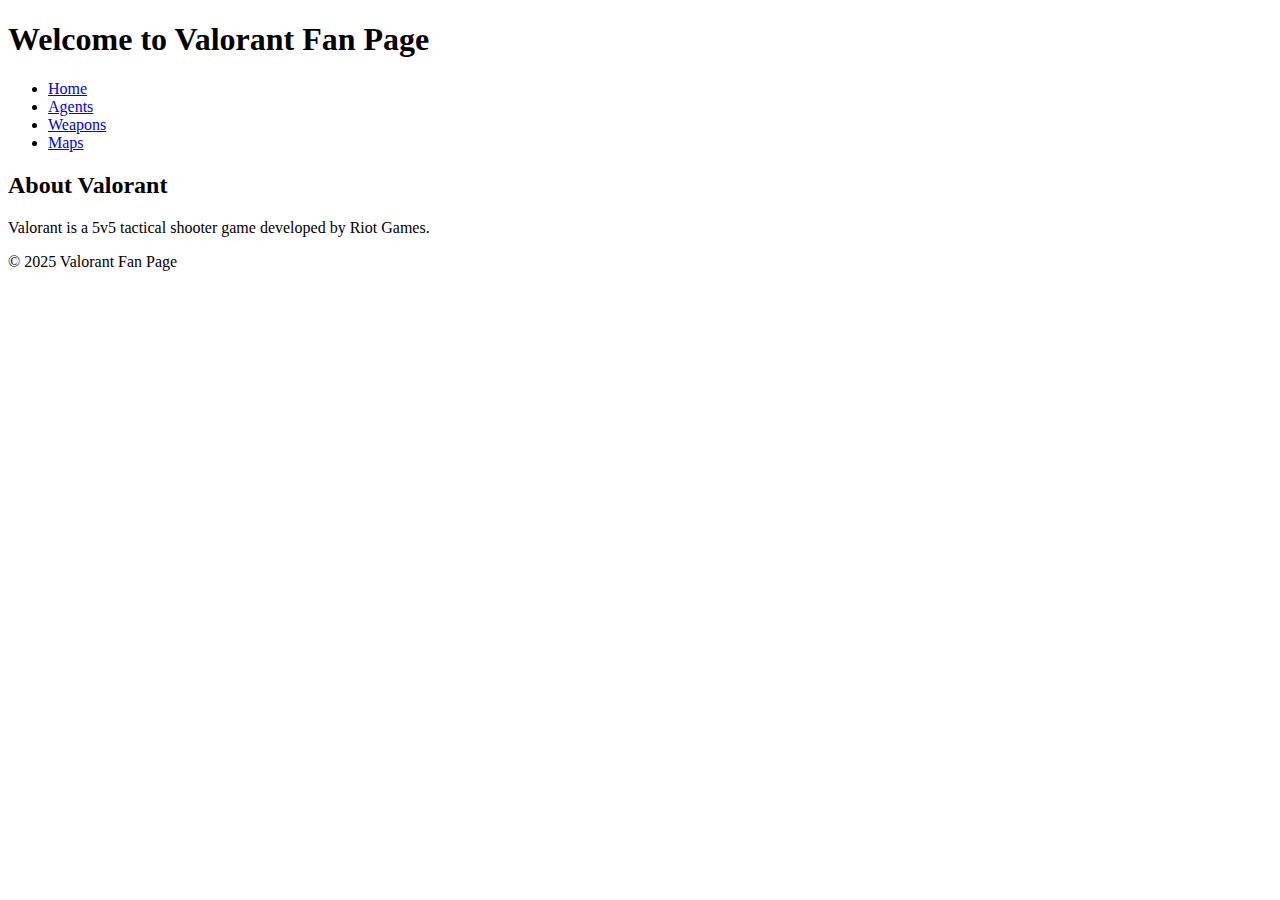
==== index.html @ 385e8669 "Update index.html" ====
<!DOCTYPE html>
<html lang="en">
<head>
    <meta charset="UTF-8">
    <meta name="viewport" content="width=device-width, initial-scale=1.0">
    <title>Valorant Fan Page</title>
    <link rel="stylesheet" href="styles.css">
</head>
<body>
    <header>
        <h1>Welcome to Valorant Fan Page</h1>
    </header>
    
    <nav>
        <ul>
            <li><a href="https://playvalorant.com/en-us/">Home</a></li>
            <li><a href="https://playvalorant.com/en-us/agents/">Agents</a></li>
            <li><a href="https://valorantstrike.com/valorant-skins/all-valorant-skins/">Weapons</a></li>
            <li><a href="https://playvalorant.com/en-us/maps/">Maps</a></li>
        </ul>
    </nav>

    <main>
        <h2>About Valorant</h2>
        <p>Valorant is a 5v5 tactical shooter game developed by Riot Games.</p>
    </main>

    <footer>
        <p>&copy; 2025 Valorant Fan Page</p>
    </footer>
</body>
</html>
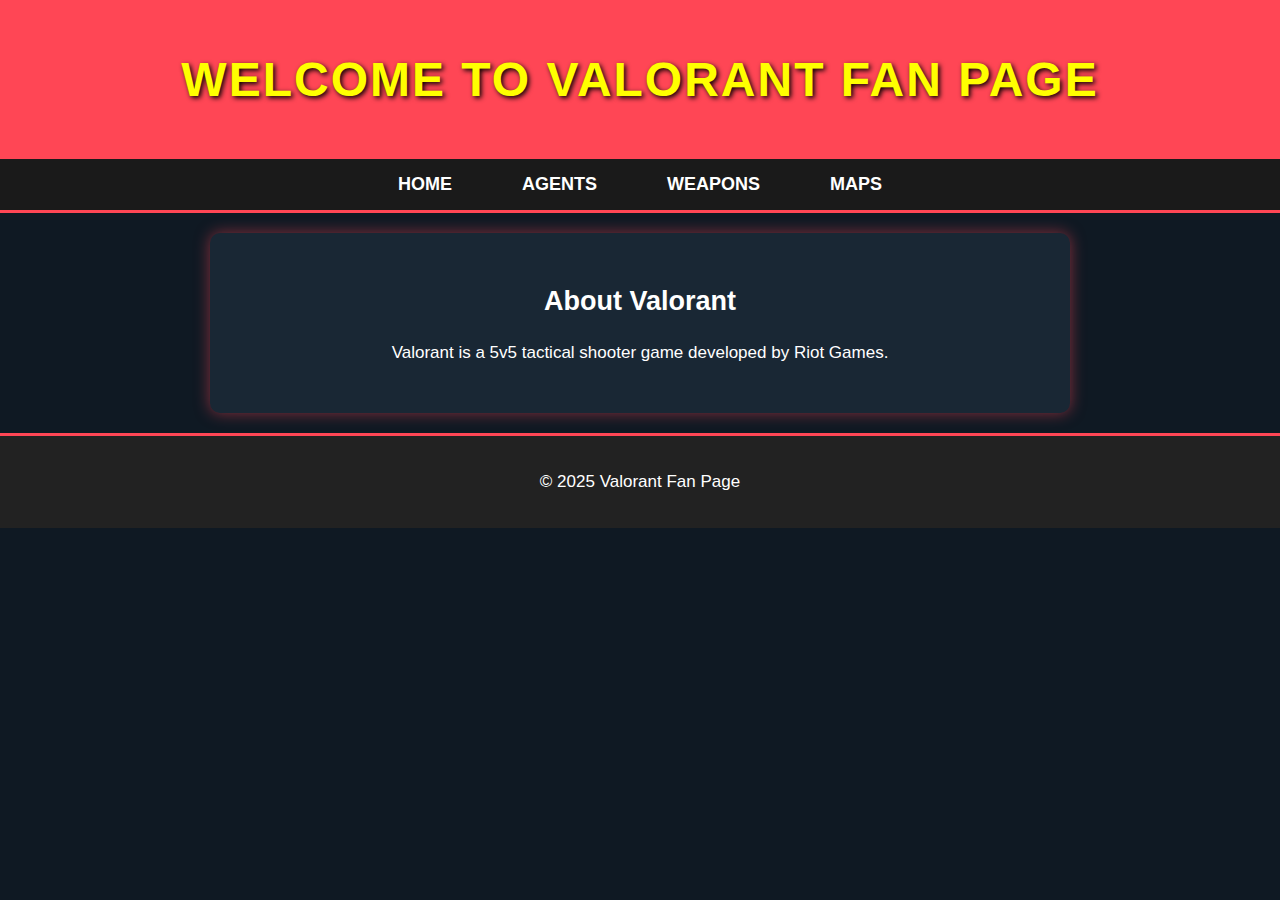
==== commit 77c85a0c: "Update index.html" ====
--- a/index.html
+++ b/index.html
@@ -4,7 +4,7 @@
     <meta charset="UTF-8">
     <meta name="viewport" content="width=device-width, initial-scale=1.0">
     <title>Valorant Fan Page</title>
-    <link rel="stylesheet" href="styles.css">
+    <link rel="stylesheet" href="style.css">
 </head>
 <body>
     <header>
--- a/style.css
+++ b/style.css
@@ -0,0 +1,98 @@
+
+body {
+    font-family: 'Arial', sans-serif;
+    font-size: 16px;
+    margin: 0;
+    padding: 0;
+    background-color: #0f1923; 
+    color: white;
+}
+
+header {
+    background-color: #ff4655; 
+    color: white;
+    text-align: center;
+    padding: 20px;
+    font-size: 24px;
+    font-weight: bold;
+    text-transform: uppercase;
+    letter-spacing: 2px;
+}
+
+
+nav {
+    background-color: #1a1a1a;
+    padding: 15px;
+    text-align: center;
+    border-bottom: 3px solid #ff4655;
+}
+
+nav ul {
+    list-style-type: none;
+    padding: 0;
+    margin: 0;
+    display: flex;
+    justify-content: center;
+}
+
+nav li {
+    margin: 0 20px;
+}
+
+nav a {
+    color: white;
+    text-decoration: none;
+    font-size: 18px;
+    font-weight: bold;
+    text-transform: uppercase;
+    padding: 10px 15px;
+    border-radius: 5px;
+    transition: all 0.3s ease-in-out;
+}
+
+nav a:hover {
+    background-color: #ff4655;
+    color: black;
+    box-shadow: 0 0 10px #ff4655;
+}
+
+
+main {
+    background-color: #192734; 
+    font-size: 18px;
+    padding: 30px;
+    text-align: center;
+    margin: 20px auto;
+    max-width: 800px;
+    border-radius: 10px;
+    box-shadow: 0 0 15px rgba(255, 70, 85, 0.5);
+}
+
+
+footer {
+    background-color: #222;
+    color: white;
+    text-align: center;
+    padding: 15px;
+    font-size: 14px;
+    border-top: 3px solid #ff4655;
+}
+
+h1 {
+    text-align: center;
+    font-family: 'Arial Black', sans-serif;
+    color: yellow;
+    text-shadow: 2px 2px 5px black;
+}
+
+
+p {
+    line-height: 1.6;
+    font-size: 17px;
+}
+
+
+main:hover {
+    transform: scale(1.02);
+    transition: 0.3s ease-in-out;
+}
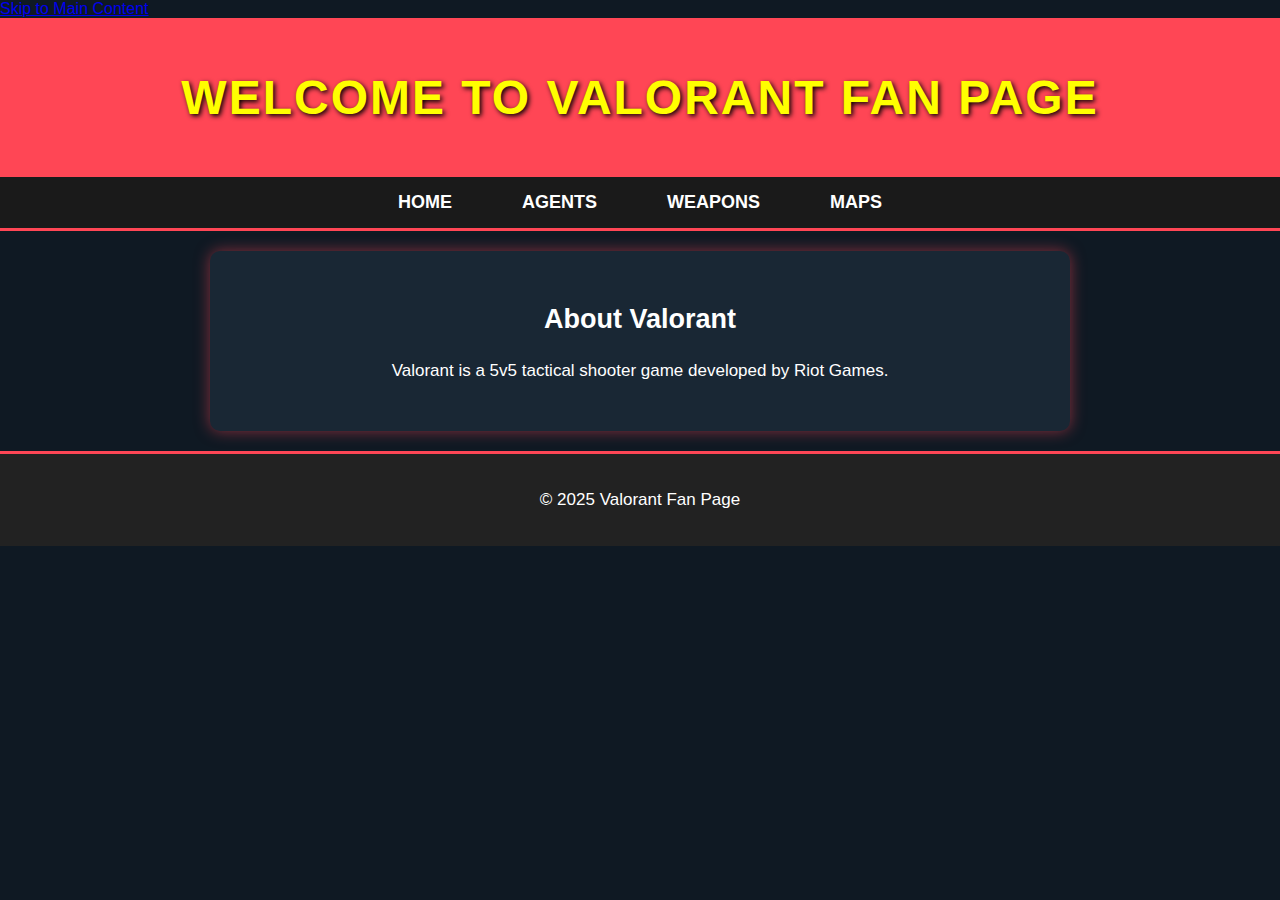
==== commit f3d90c5b: "Update index.html" ====
--- a/index.html
+++ b/index.html
@@ -7,6 +7,8 @@
     <link rel="stylesheet" href="style.css">
 </head>
 <body>
+    <a href="#main-content" class="skip-link">Skip to Main Content</a>
+    
     <header>
         <h1>Welcome to Valorant Fan Page</h1>
     </header>
@@ -20,7 +22,7 @@
         </ul>
     </nav>
 
-    <main>
+    <main id="main-content">
         <h2>About Valorant</h2>
         <p>Valorant is a 5v5 tactical shooter game developed by Riot Games.</p>
     </main>
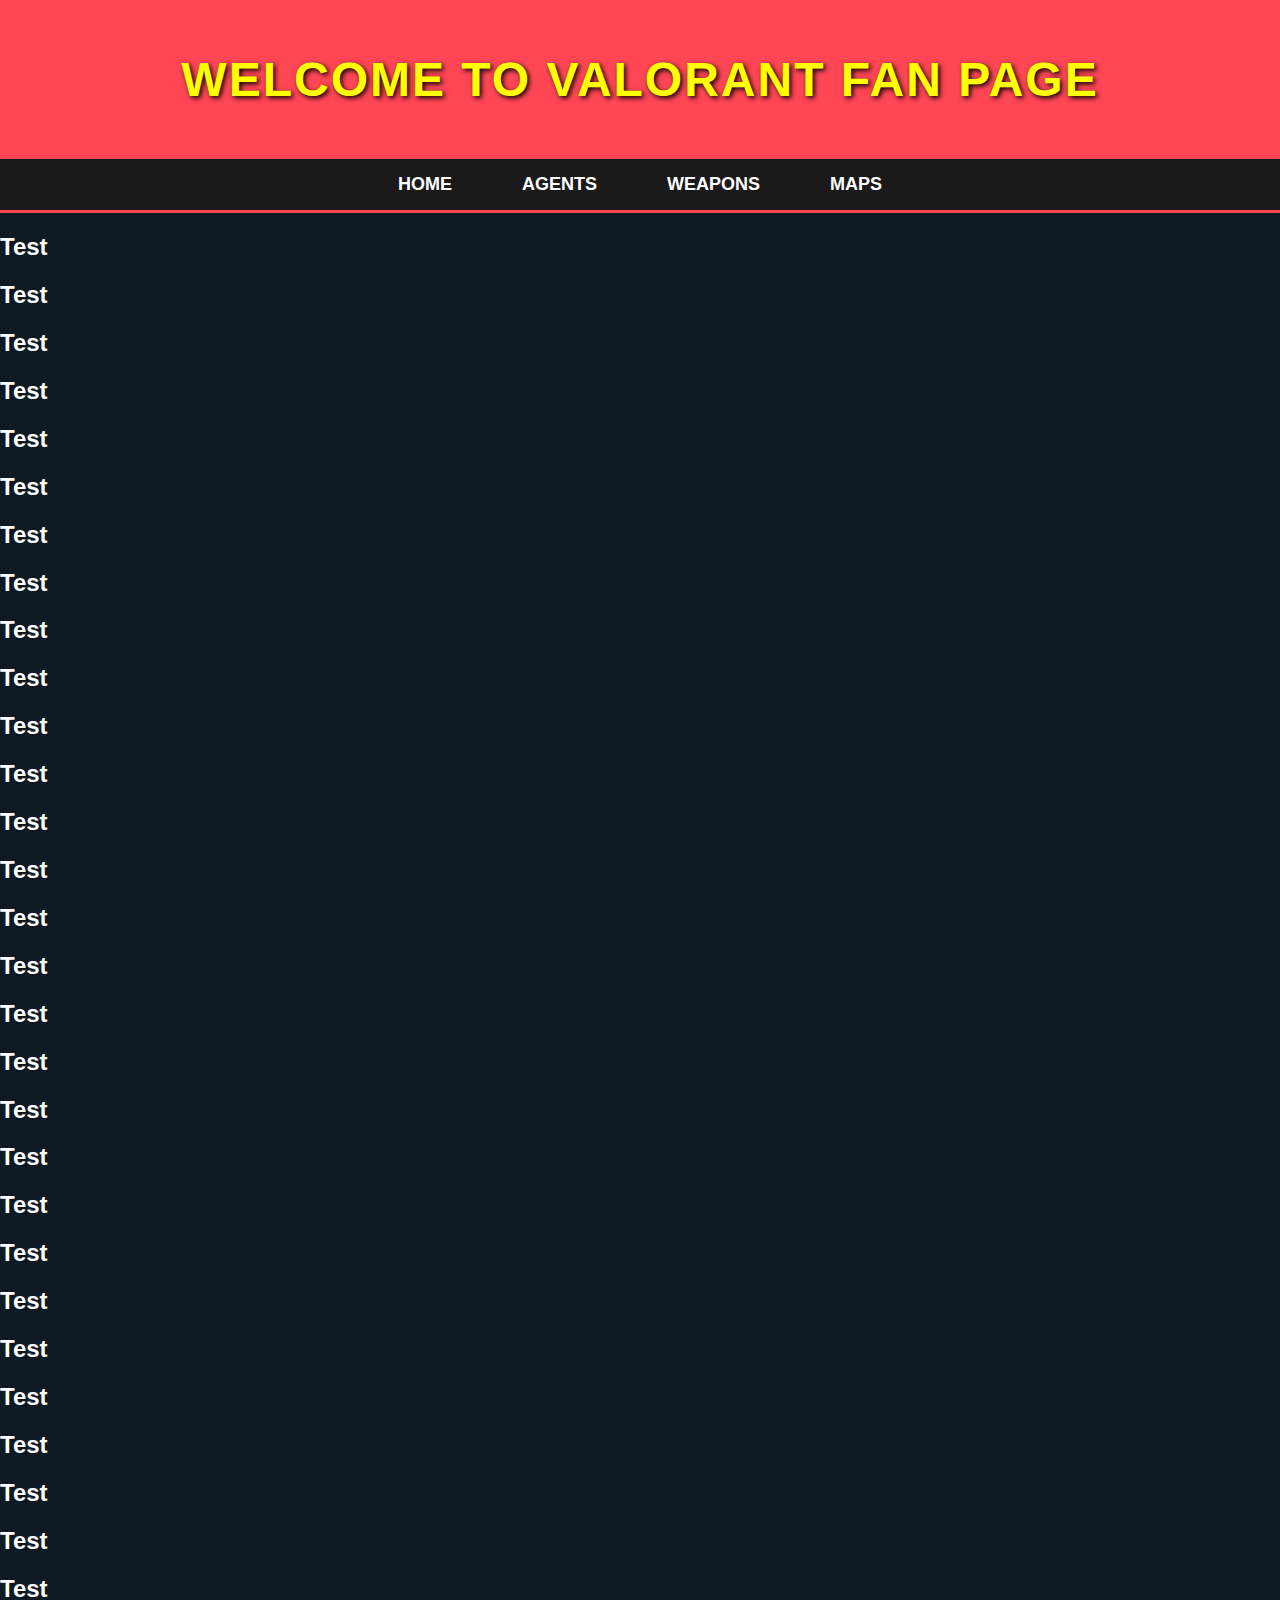
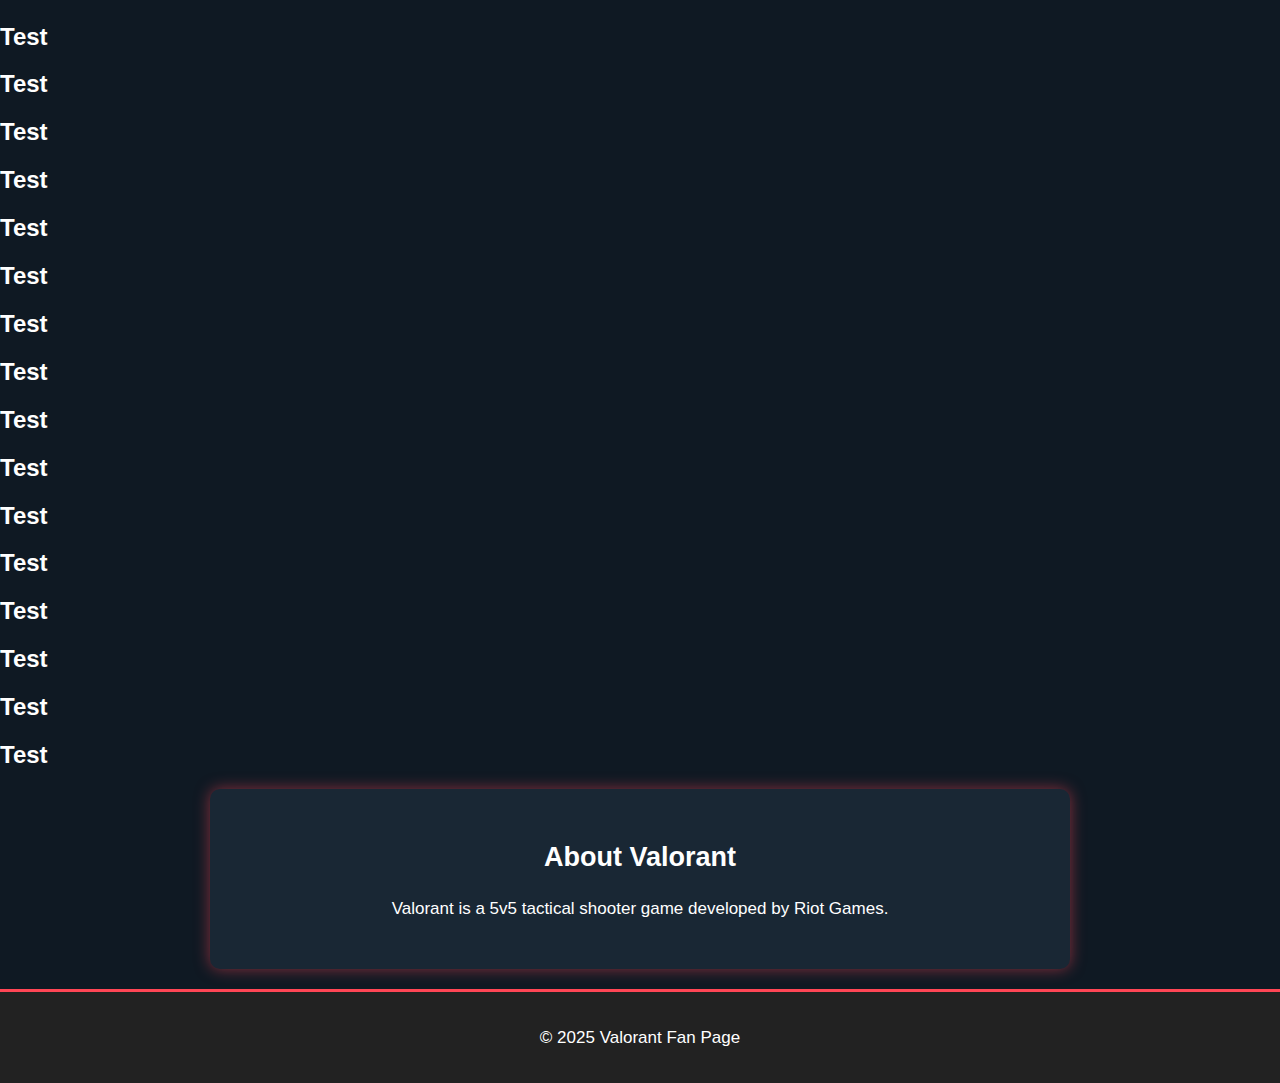
==== commit 5ad52f7c: "Update index.html" ====
--- a/index.html
+++ b/index.html
@@ -21,7 +21,51 @@
             <li><a href="https://playvalorant.com/en-us/maps/">Maps</a></li>
         </ul>
     </nav>
-
+ <h2> Test  </h2>
+    <h2> Test  </h2>
+    <h2> Test  </h2>
+    <h2> Test  </h2>
+    <h2> Test  </h2>
+    <h2> Test  </h2>
+    <h2> Test  </h2>
+    <h2> Test  </h2>
+    <h2> Test  </h2>
+    <h2> Test  </h2>
+    <h2> Test  </h2>
+    <h2> Test  </h2>
+    <h2> Test  </h2>
+    <h2> Test  </h2>
+    <h2> Test  </h2>
+    <h2> Test  </h2>
+    <h2> Test  </h2>
+    <h2> Test  </h2>
+    <h2> Test  </h2>
+    <h2> Test  </h2>
+    <h2> Test  </h2>
+    <h2> Test  </h2>
+    <h2> Test  </h2>
+    <h2> Test  </h2>
+    <h2> Test  </h2>
+    <h2> Test  </h2>
+    <h2> Test  </h2>
+    <h2> Test  </h2>
+    <h2> Test  </h2>
+    <h2> Test  </h2>
+    <h2> Test  </h2>
+    <h2> Test  </h2>
+    <h2> Test  </h2>
+    <h2> Test  </h2>
+    <h2> Test  </h2>
+    <h2> Test  </h2>
+    <h2> Test  </h2>
+    <h2> Test  </h2>
+    <h2> Test  </h2>
+    <h2> Test  </h2>
+    <h2> Test  </h2>
+    <h2> Test  </h2>
+    <h2> Test  </h2>
+    <h2> Test  </h2>
+    <h2> Test  </h2>
     <main id="main-content">
         <h2>About Valorant</h2>
         <p>Valorant is a 5v5 tactical shooter game developed by Riot Games.</p>
--- a/style.css
+++ b/style.css
@@ -1,4 +1,3 @@
-
 body {
     font-family: 'Arial', sans-serif;
     font-size: 16px;
@@ -18,7 +17,6 @@
     text-transform: uppercase;
     letter-spacing: 2px;
 }
-
 
 nav {
     background-color: #1a1a1a;
@@ -56,7 +54,6 @@
     box-shadow: 0 0 10px #ff4655;
 }
 
-
 main {
     background-color: #192734; 
     font-size: 18px;
@@ -67,7 +64,6 @@
     border-radius: 10px;
     box-shadow: 0 0 15px rgba(255, 70, 85, 0.5);
 }
-
 
 footer {
     background-color: #222;
@@ -85,14 +81,27 @@
     text-shadow: 2px 2px 5px black;
 }
 
-
 p {
     line-height: 1.6;
     font-size: 17px;
 }
 
-
 main:hover {
     transform: scale(1.02);
     transition: 0.3s ease-in-out;
 }
+
+.skip-link {
+    position: absolute;
+    top: -40px;
+    left: 10px;
+    background: #ff4655;
+    color: white;
+    padding: 10px;
+    border-radius: 5px;
+    transition: top 0.3s;
+}
+
+.skip-link:focus {
+    top: 10px;
+}
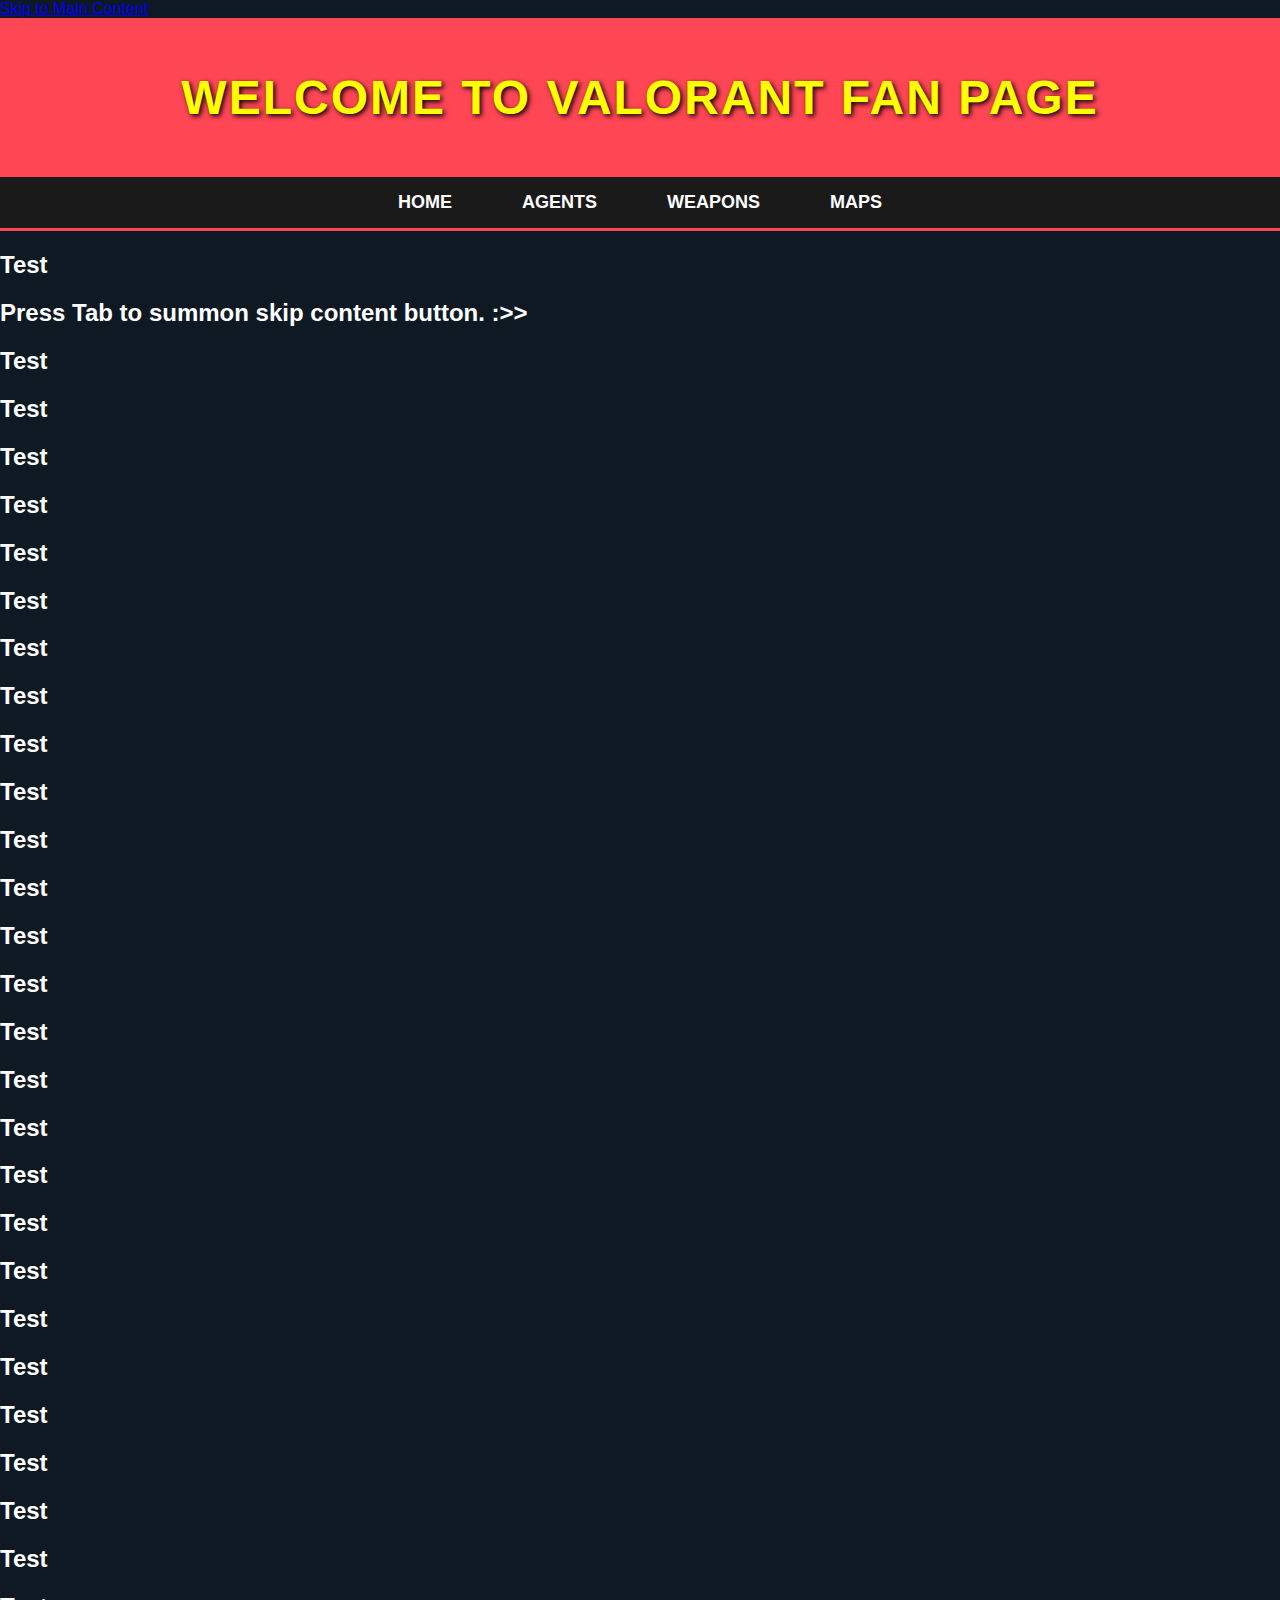
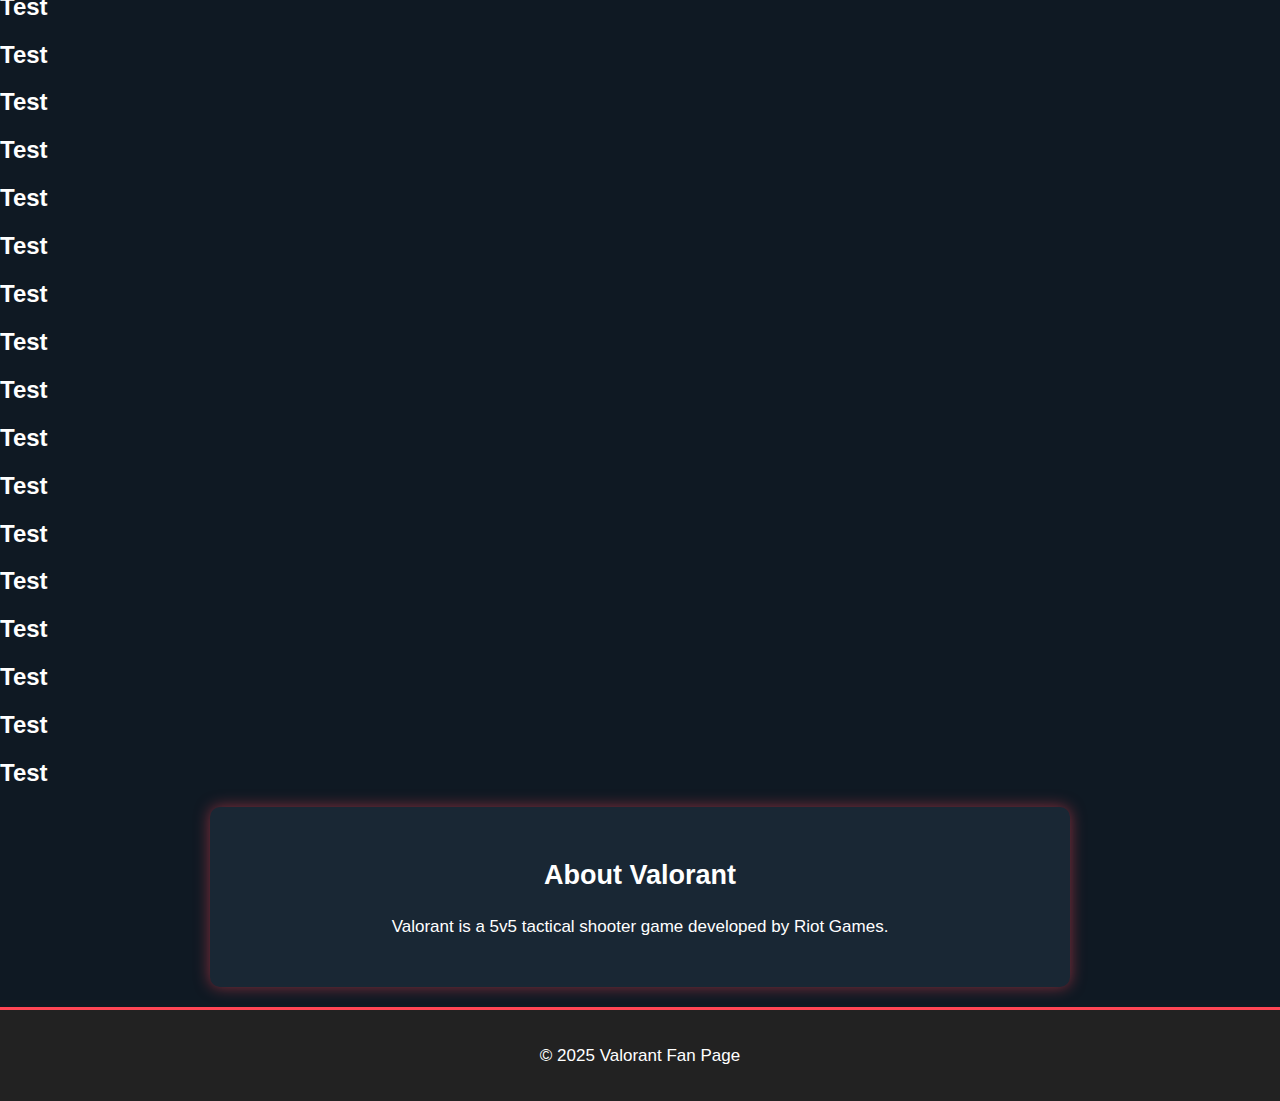
==== commit f5427897: "Update index.html" ====
--- a/index.html
+++ b/index.html
@@ -22,7 +22,7 @@
         </ul>
     </nav>
  <h2> Test  </h2>
-    <h2> Test  </h2>
+    <h2> Press Tab to summon skip content button.  :>> </h2>
     <h2> Test  </h2>
     <h2> Test  </h2>
     <h2> Test  </h2>
--- a/style.css
+++ b/style.css
@@ -1,3 +1,4 @@
+
 body {
     font-family: 'Arial', sans-serif;
     font-size: 16px;
@@ -17,6 +18,7 @@
     text-transform: uppercase;
     letter-spacing: 2px;
 }
+
 
 nav {
     background-color: #1a1a1a;
@@ -54,6 +56,7 @@
     box-shadow: 0 0 10px #ff4655;
 }
 
+
 main {
     background-color: #192734; 
     font-size: 18px;
@@ -64,6 +67,7 @@
     border-radius: 10px;
     box-shadow: 0 0 15px rgba(255, 70, 85, 0.5);
 }
+
 
 footer {
     background-color: #222;
@@ -81,27 +85,14 @@
     text-shadow: 2px 2px 5px black;
 }
 
+
 p {
     line-height: 1.6;
     font-size: 17px;
 }
 
+
 main:hover {
     transform: scale(1.02);
     transition: 0.3s ease-in-out;
 }
-
-.skip-link {
-    position: absolute;
-    top: -40px;
-    left: 10px;
-    background: #ff4655;
-    color: white;
-    padding: 10px;
-    border-radius: 5px;
-    transition: top 0.3s;
-}
-
-.skip-link:focus {
-    top: 10px;
-}
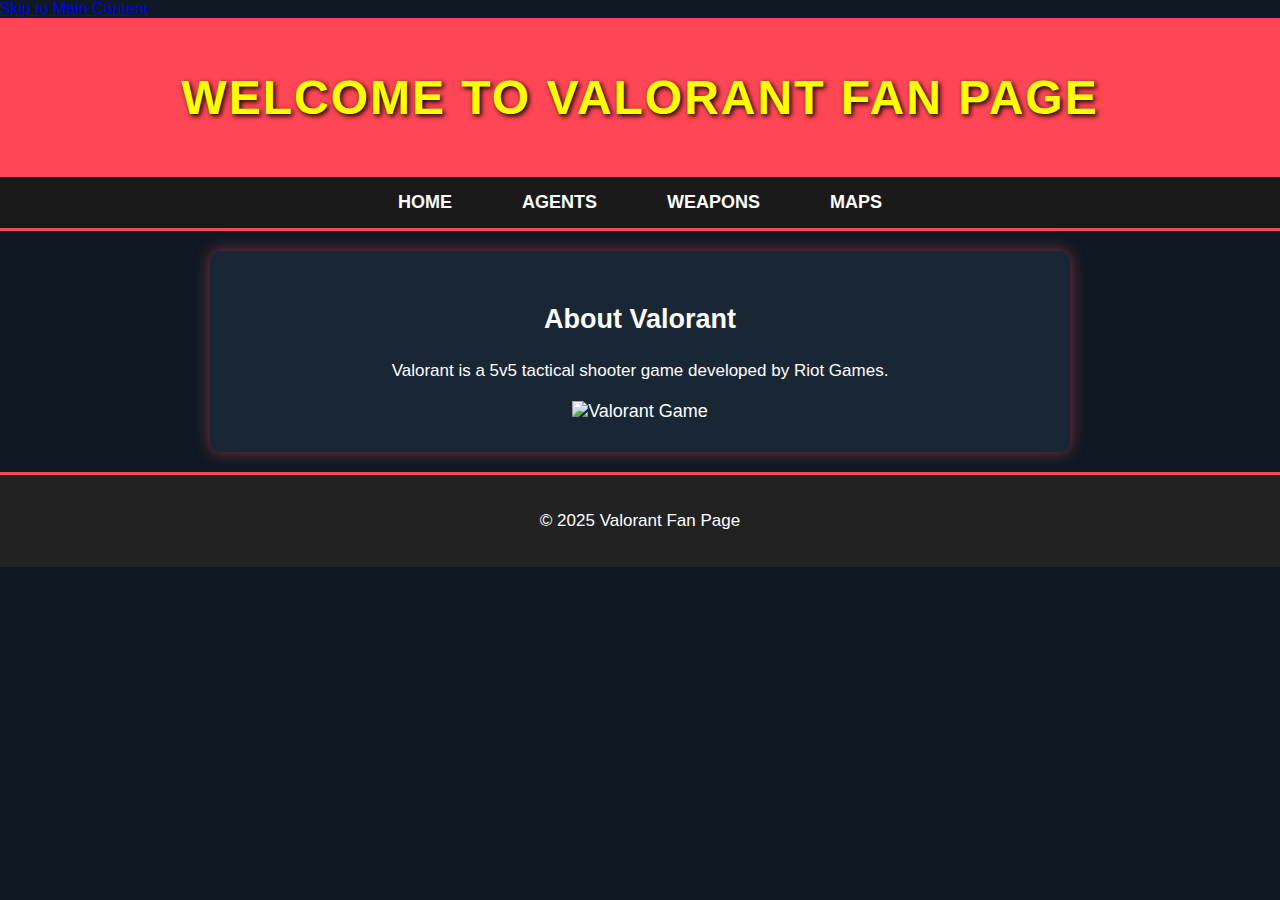
==== commit c1f764d4: "Update index.html" ====
--- a/index.html
+++ b/index.html
@@ -8,11 +8,11 @@
 </head>
 <body>
     <a href="#main-content" class="skip-link">Skip to Main Content</a>
-    
+
     <header>
         <h1>Welcome to Valorant Fan Page</h1>
     </header>
-    
+
     <nav>
         <ul>
             <li><a href="https://playvalorant.com/en-us/">Home</a></li>
@@ -21,58 +21,20 @@
             <li><a href="https://playvalorant.com/en-us/maps/">Maps</a></li>
         </ul>
     </nav>
- <h2> Test  </h2>
-    <h2> Press Tab to summon skip content button.  :>> </h2>
-    <h2> Test  </h2>
-    <h2> Test  </h2>
-    <h2> Test  </h2>
-    <h2> Test  </h2>
-    <h2> Test  </h2>
-    <h2> Test  </h2>
-    <h2> Test  </h2>
-    <h2> Test  </h2>
-    <h2> Test  </h2>
-    <h2> Test  </h2>
-    <h2> Test  </h2>
-    <h2> Test  </h2>
-    <h2> Test  </h2>
-    <h2> Test  </h2>
-    <h2> Test  </h2>
-    <h2> Test  </h2>
-    <h2> Test  </h2>
-    <h2> Test  </h2>
-    <h2> Test  </h2>
-    <h2> Test  </h2>
-    <h2> Test  </h2>
-    <h2> Test  </h2>
-    <h2> Test  </h2>
-    <h2> Test  </h2>
-    <h2> Test  </h2>
-    <h2> Test  </h2>
-    <h2> Test  </h2>
-    <h2> Test  </h2>
-    <h2> Test  </h2>
-    <h2> Test  </h2>
-    <h2> Test  </h2>
-    <h2> Test  </h2>
-    <h2> Test  </h2>
-    <h2> Test  </h2>
-    <h2> Test  </h2>
-    <h2> Test  </h2>
-    <h2> Test  </h2>
-    <h2> Test  </h2>
-    <h2> Test  </h2>
-    <h2> Test  </h2>
-    <h2> Test  </h2>
-    <h2> Test  </h2>
-    <h2> Test  </h2>
+
     <main id="main-content">
-        <h2>About Valorant</h2>
-        <p>Valorant is a 5v5 tactical shooter game developed by Riot Games.</p>
+        <section class="grid-container">
+            <div class="content">
+                <h2>About Valorant</h2>
+                <p>Valorant is a 5v5 tactical shooter game developed by Riot Games.</p>
+                <img src="valorant-image.jpg" alt="Valorant Game" class="styled-image">
+            </div>
+        </section>
     </main>
 
     <footer>
         <p>&copy; 2025 Valorant Fan Page</p>
     </footer>
+
 </body>
 </html>
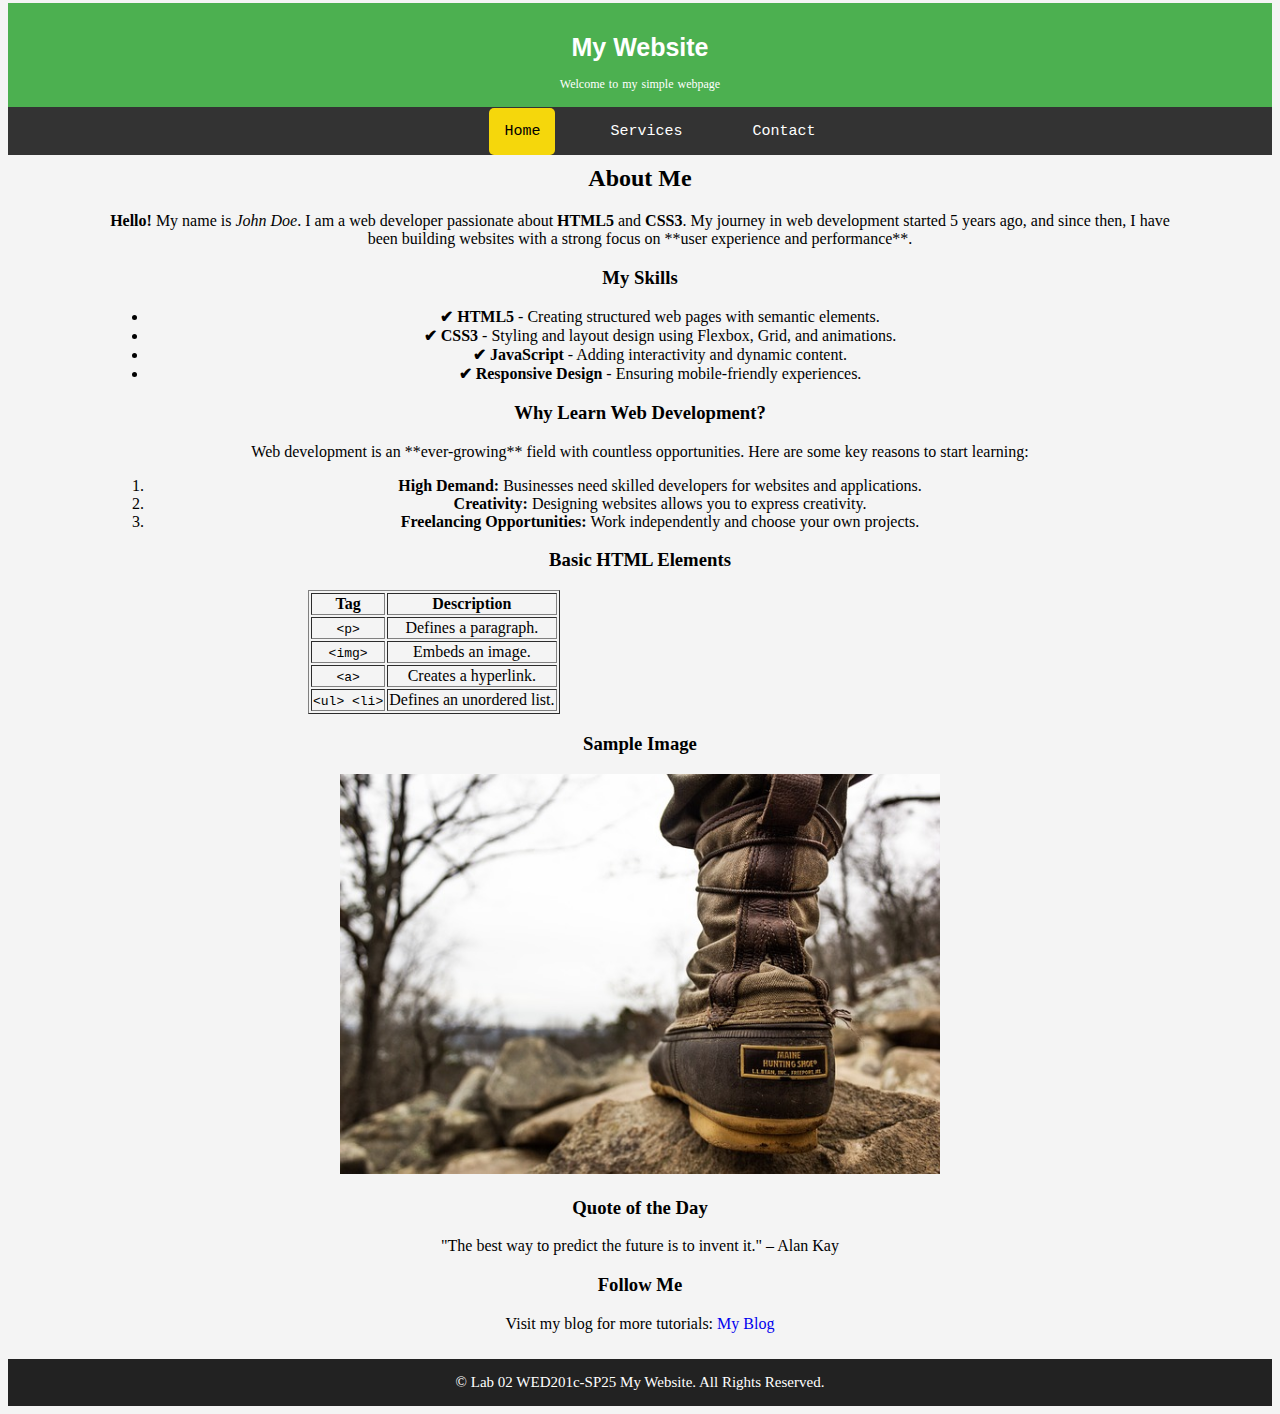
==== commit 1deba3a0: "Add files via upload" ====
--- a/index.html
+++ b/index.html
@@ -1,40 +1,97 @@
 <!DOCTYPE html>
-<html lang="en">
+<html lang="vi">
+
 <head>
     <meta charset="UTF-8">
     <meta name="viewport" content="width=device-width, initial-scale=1.0">
-    <title>Valorant Fan Page</title>
-    <link rel="stylesheet" href="style.css">
+    <title>Lab HTML5 & CSS3</title>
+    <link rel="stylesheet" href="css/styles.css">
 </head>
+
 <body>
-    <a href="#main-content" class="skip-link">Skip to Main Content</a>
 
+    <!-- Header -->
     <header>
-        <h1>Welcome to Valorant Fan Page</h1>
+        <h1>My Website</h1>
+        <p>Welcome to my simple webpage</p>
     </header>
 
+    <!-- Menu -->
     <nav>
         <ul>
-            <li><a href="https://playvalorant.com/en-us/">Home</a></li>
-            <li><a href="https://playvalorant.com/en-us/agents/">Agents</a></li>
-            <li><a href="https://valorantstrike.com/valorant-skins/all-valorant-skins/">Weapons</a></li>
-            <li><a href="https://playvalorant.com/en-us/maps/">Maps</a></li>
+            <li><a class="active" href="index.html">Home</a></li>
+            <li><a href="services.html">Services</a></li>
+            <li><a href="contact.html">Contact</a></li>
         </ul>
     </nav>
 
-    <main id="main-content">
-        <section class="grid-container">
-            <div class="content">
-                <h2>About Valorant</h2>
-                <p>Valorant is a 5v5 tactical shooter game developed by Riot Games.</p>
-                <img src="valorant-image.jpg" alt="Valorant Game" class="styled-image">
-            </div>
+    <!-- Content -->
+    <main>
+        <section class="content">
+            <h2>About Me</h2>
+            <p><strong>Hello!</strong> My name is <em>John Doe</em>. I am a web developer passionate about
+                <strong>HTML5</strong> and <strong>CSS3</strong>. My journey in web development started 5 years ago, and
+                since then, I have been building websites with a strong focus on **user experience and performance**.
+            </p>
+
+            <h3>My Skills</h3>
+            <ul>
+                <li><strong>✔ HTML5</strong> - Creating structured web pages with semantic elements.</li>
+                <li><strong>✔ CSS3</strong> - Styling and layout design using Flexbox, Grid, and animations.</li>
+                <li><strong>✔ JavaScript</strong> - Adding interactivity and dynamic content.</li>
+                <li><strong>✔ Responsive Design</strong> - Ensuring mobile-friendly experiences.</li>
+            </ul>
+
+            <h3>Why Learn Web Development?</h3>
+            <p>Web development is an **ever-growing** field with countless opportunities. Here are some key reasons to
+                start learning:</p>
+            <ol>
+                <li><strong>High Demand:</strong> Businesses need skilled developers for websites and applications.</li>
+                <li><strong>Creativity:</strong> Designing websites allows you to express creativity.</li>
+                <li><strong>Freelancing Opportunities:</strong> Work independently and choose your own projects.</li>
+            </ol>
+
+            <h3>Basic HTML Elements</h3>
+            <table border="1">
+                <tr>
+                    <th>Tag</th>
+                    <th>Description</th>
+                </tr>
+                <tr>
+                    <td><code>&lt;p&gt;</code></td>
+                    <td>Defines a paragraph.</td>
+                </tr>
+                <tr>
+                    <td><code>&lt;img&gt;</code></td>
+                    <td>Embeds an image.</td>
+                </tr>
+                <tr>
+                    <td><code>&lt;a&gt;</code></td>
+                    <td>Creates a hyperlink.</td>
+                </tr>
+                <tr>
+                    <td><code>&lt;ul&gt; &lt;li&gt;</code></td>
+                    <td>Defines an unordered list.</td>
+                </tr>
+            </table>
+
+            <h3>Sample Image</h3>
+            <img src="images/trekking.jpg" alt="Placeholder Image" class="image">
+
+            <h3>Quote of the Day</h3>
+            <blockquote>
+                "The best way to predict the future is to invent it." – Alan Kay
+            </blockquote>
+
+            <h3>Follow Me</h3>
+            <p>Visit my blog for more tutorials: <a href="https://example.com" target="_blank">My Blog</a></p>
         </section>
     </main>
 
+    <!-- Footer -->
     <footer>
-        <p>&copy; 2025 Valorant Fan Page</p>
+        <p>&copy; Lab 02 WED201c-SP25 My Website. All Rights Reserved.</p>
     </footer>
+</body>
 
-</body>
-</html>
+</html>--- a/css/styles.css
+++ b/css/styles.css
@@ -0,0 +1,209 @@
+
+header{
+    background-color: #4cb050;
+    color: white;
+    padding: 5px 20px;
+    margin: -5px auto;
+    display: grid;
+    place-content: center;
+}
+
+
+header h1{
+    padding: 10px 20px;
+    margin: 15px auto;
+    font-family: sans-serif;
+    font-size: 25px;
+}
+
+body{
+    background-color: #f4f4f4;
+    height: auto;
+}
+header p{
+word-spacing: 1px;
+margin-top: -20px;
+margin-bottom: 20px;
+font-size: 12px;
+padding: 10px 20px;
+}
+nav{
+background-color: #333333;
+margin: -20px auto;
+display: flex;
+align-items: center;
+justify-content: center;
+}
+
+nav ul{
+    font-size: 15px;
+    list-style-type: none;
+    display: flex;
+    margin: 5px;
+    position: relative;
+}
+
+nav ul li{
+    padding: 10px 20px;
+}
+
+nav ul li a{
+    color: white;
+    font-size: 15px;
+    padding: 15px 15px;
+    border-radius: 5px;
+    font-family: monospace;
+    text-decoration: none;
+    
+}
+ul li a.active{
+    background-color: #f5d70c;
+    color: black;
+    font-family: monospace;
+}
+
+
+ul li a:hover ul li a{
+    background-color: #f5d70c;
+    font-family: monospace;
+}
+
+ul li a:hover{
+    color: black;
+    background-color: #f5d70c;
+    font-family: monospace;
+}
+
+main section.content{
+    text-align: center;
+    padding: 10px 100px;
+}
+
+
+main section.content table{
+   
+  
+   margin-left: 200px;
+}
+
+main section.content img{
+    width: 600px;
+}
+
+footer{
+    display: flex;
+    align-items: center;
+    justify-content: center;
+    font-size: 15px;
+    text-align: center;
+
+    color: white;
+    background-color: #222222;
+}
+
+main section.content p a{
+    text-decoration: none;
+}
+
+main section.services{
+    display: flex;
+    align-items: cemter;
+    justify-content: center;
+    margin-bottom: 500px;
+    margin-top: 30px;
+    margin: center;
+    margin-left: 80px;
+    flex-wrap: wrap;
+
+}
+
+
+main section.services .container div{
+    display: grid;
+    grid-template-rows: 50px;
+    margin: auto;
+    margin-top: 25px;
+    padding: 5px 10px;
+    width: 300px;
+    height: 100px;
+    place-content: center;
+    color: #5db35a;
+    border-radius: 5px;
+    box-shadow: 1px 0px 5px black;
+}
+main section.services div{
+    margin: 50px;
+    padding: 10px 10px;
+    width: auto;
+    place-content: center;
+    color: #5db35a;
+    border-radius: 5px;
+    box-shadow: 1px 0px 5px black;
+    text-align: center;
+    font-size: 15px;
+}
+
+
+
+main section.services div p{
+    color: black;
+    text-align: center;
+    
+}
+
+main{
+height: auto;
+
+}
+
+
+main section.contact-form{
+
+    display: grid;
+    place-content: center;  
+    margin: 0 auto;
+    margin-top: 80px;
+    margin-bottom: 50px;
+    width: 400px;
+   height: 350px;
+   background-color: white;
+   border-radius: 5px;
+   box-shadow: 1px 0px 5px  grey;
+
+}
+
+main section.contact-form label{
+    display: grid;
+    margin: 0 auto;
+    font-size: 18px;
+    font-weight: bold;
+   
+}
+main section.contact-form input{
+    display: grid;
+    margin: 0 auto;
+   width: 360px;
+}
+
+main section.contact-form button{
+    width: 370px;
+    height: 30px;
+    display: grid;
+    color: white;
+    background-color: #4caf50;
+    place-content: center;
+    margin: 0 auto;
+    border-radius: 2px;
+}
+
+main section.contact-form textarea{
+    width: 360px;
+}
+
+main section.contact-form h2{
+text-align: center;
+display: grid;
+place-content: center;
+padding: 10px 10px;
+margin-top: -80px;
+}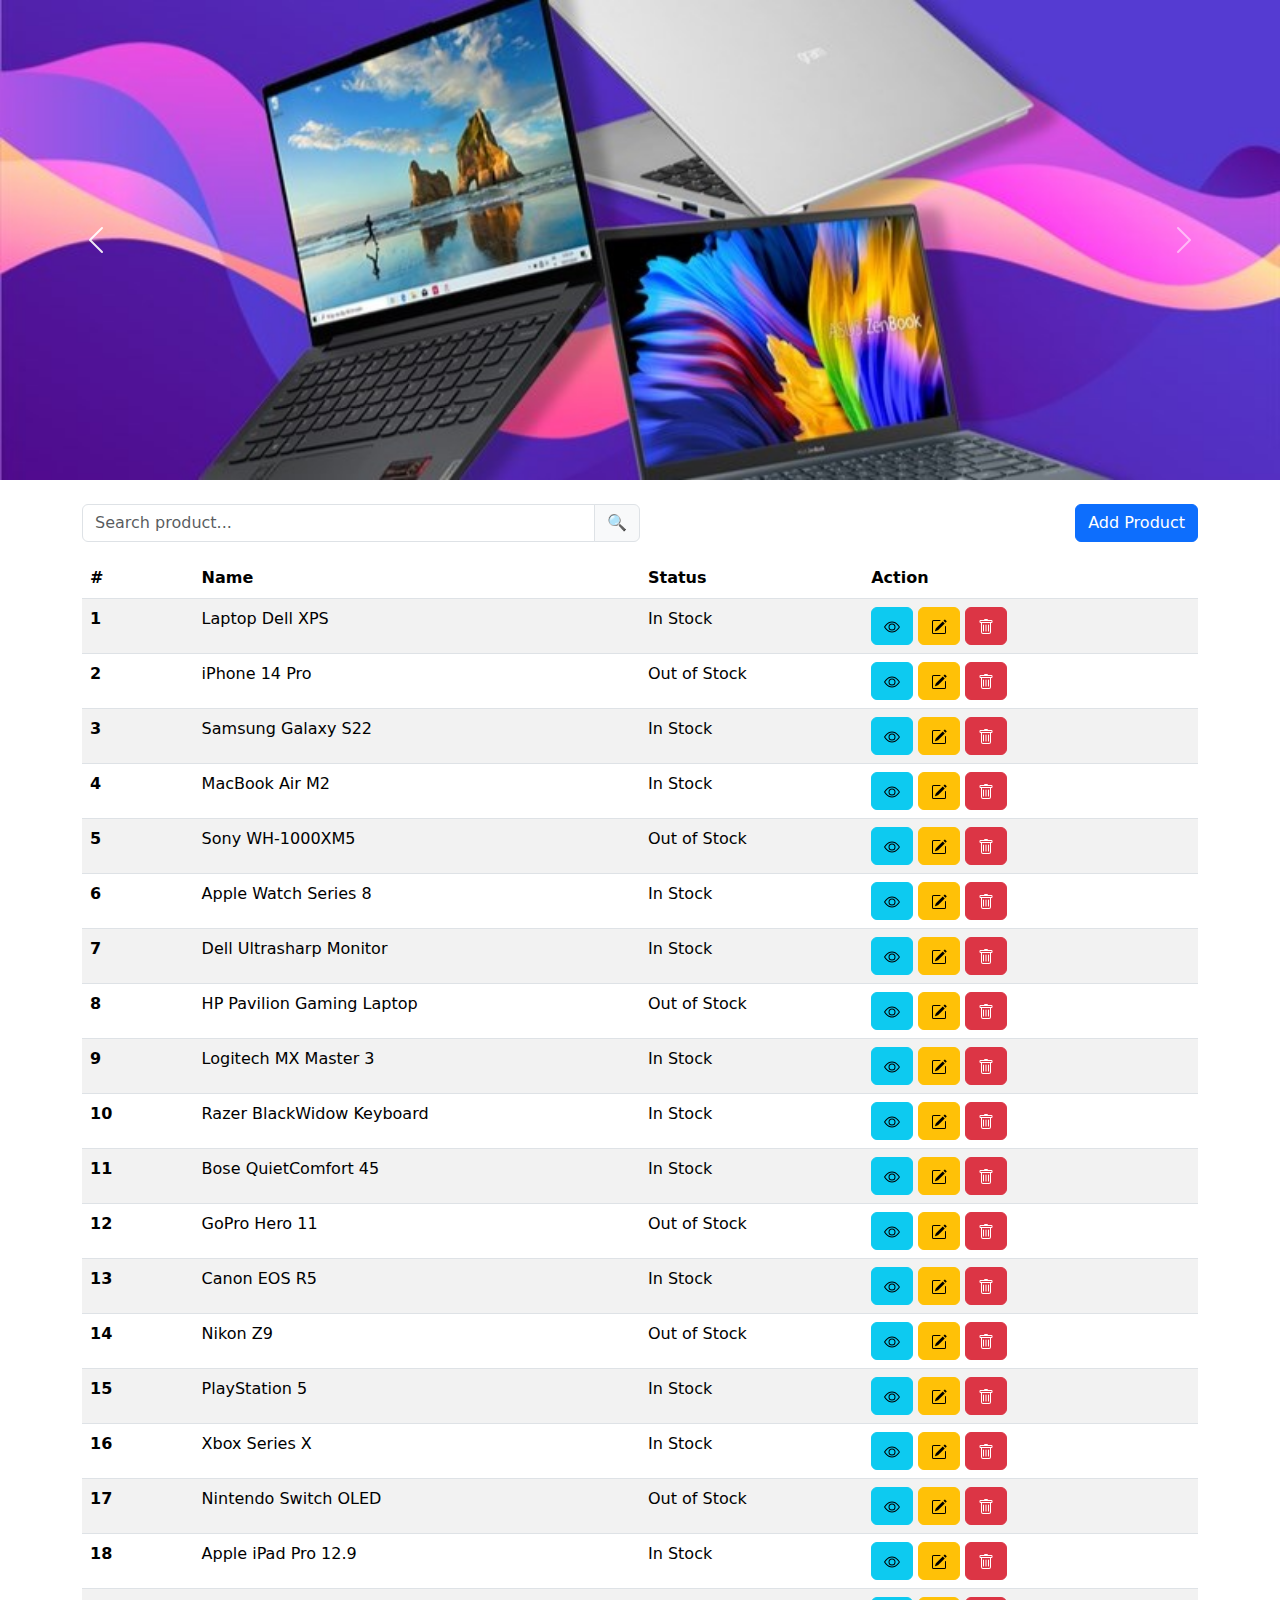
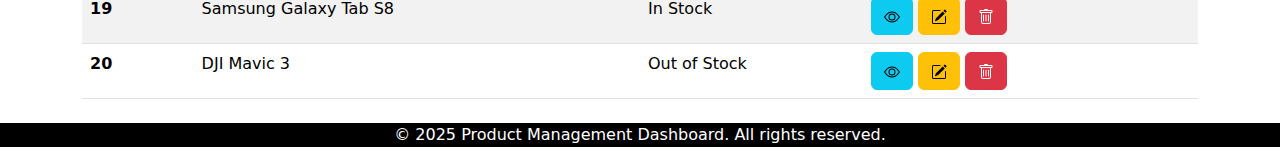
==== commit b1bb57dc: "Add files via upload" ====
--- a/index.html
+++ b/index.html
@@ -1,97 +1,275 @@
 <!DOCTYPE html>
-<html lang="vi">
+<html lang="en">
 
 <head>
     <meta charset="UTF-8">
     <meta name="viewport" content="width=device-width, initial-scale=1.0">
-    <title>Lab HTML5 & CSS3</title>
-    <link rel="stylesheet" href="css/styles.css">
+    <link rel="stylesheet" href="style.css">
+    <script>
+        console.log("CE191249 - Le Thien Tri");
+    </script>
+    <link href="https://cdn.jsdelivr.net/npm/bootstrap@5.3.3/dist/css/bootstrap.min.css" rel="stylesheet">
+    <script src="https://cdn.jsdelivr.net/npm/bootstrap@5.3.3/dist/js/bootstrap.bundle.min.js"></script>
+    <title>Bootstrap Product Management Dashboard</title>
 </head>
 
 <body>
-
-    <!-- Header -->
-    <header>
-        <h1>My Website</h1>
-        <p>Welcome to my simple webpage</p>
-    </header>
-
-    <!-- Menu -->
-    <nav>
-        <ul>
-            <li><a class="active" href="index.html">Home</a></li>
-            <li><a href="services.html">Services</a></li>
-            <li><a href="contact.html">Contact</a></li>
-        </ul>
-    </nav>
-
-    <!-- Content -->
-    <main>
-        <section class="content">
-            <h2>About Me</h2>
-            <p><strong>Hello!</strong> My name is <em>John Doe</em>. I am a web developer passionate about
-                <strong>HTML5</strong> and <strong>CSS3</strong>. My journey in web development started 5 years ago, and
-                since then, I have been building websites with a strong focus on **user experience and performance**.
-            </p>
-
-            <h3>My Skills</h3>
-            <ul>
-                <li><strong>✔ HTML5</strong> - Creating structured web pages with semantic elements.</li>
-                <li><strong>✔ CSS3</strong> - Styling and layout design using Flexbox, Grid, and animations.</li>
-                <li><strong>✔ JavaScript</strong> - Adding interactivity and dynamic content.</li>
-                <li><strong>✔ Responsive Design</strong> - Ensuring mobile-friendly experiences.</li>
-            </ul>
-
-            <h3>Why Learn Web Development?</h3>
-            <p>Web development is an **ever-growing** field with countless opportunities. Here are some key reasons to
-                start learning:</p>
-            <ol>
-                <li><strong>High Demand:</strong> Businesses need skilled developers for websites and applications.</li>
-                <li><strong>Creativity:</strong> Designing websites allows you to express creativity.</li>
-                <li><strong>Freelancing Opportunities:</strong> Work independently and choose your own projects.</li>
-            </ol>
-
-            <h3>Basic HTML Elements</h3>
-            <table border="1">
+    <!-- Carousel Header -->
+    <div id="carouselExample" class="carousel slide" data-bs-ride="carousel">
+        <div class="carousel-inner">
+            <div class="carousel-item active">
+                <img src="img/laptop-1.jpg" class="d-block w-100" alt="Slide 1">
+            </div>
+            <div class="carousel-item">
+                <img src="img/laptop-2.jpg" class="d-block w-100" alt="Slide 2">
+            </div>
+            <div class="carousel-item">
+                <img src="img/laptop-3.jpg" class="d-block w-100" alt="Slide 3">
+            </div>
+            <div class="carousel-item">
+                <img src="img/laptop-4.jpg" class="d-block w-100" alt="Slide 4">
+            </div>
+
+        </div>
+        <button class="carousel-control-prev" type="button" data-bs-target="#carouselExample" data-bs-slide="prev">
+            <span class="carousel-control-prev-icon" aria-hidden="true"></span>
+        </button>
+        <button class="carousel-control-next" type="button" data-bs-target="#carouselExample" data-bs-slide="next">
+            <span class="carousel-control-next-icon" aria-hidden="true"></span>
+        </button>
+    </div>
+
+    <div class="container mt-4">
+        <div class="d-flex justify-content-between mb-3">
+            <div class="input-group w-50">
+                <input type="text" id="search" class="form-control" placeholder="Search product...">
+                <span class="input-group-text">🔍</span>
+            </div>
+            <button class="btn btn-primary" data-bs-toggle="modal" data-bs-target="#modal">
+                <i class="bi bi-plus-circle"></i> Add Product
+            </button>
+        </div>
+
+        <!-- Product Table -->
+        <table class="table table-striped">
+            <thead>
                 <tr>
-                    <th>Tag</th>
-                    <th>Description</th>
+                    <th style="width:10%">#</th>
+                    <th style="width:40%">Name</th>
+                    <th style="width:20%">Status</th>
+                    <th style="width:30%">Action</th>
                 </tr>
-                <tr>
-                    <td><code>&lt;p&gt;</code></td>
-                    <td>Defines a paragraph.</td>
-                </tr>
-                <tr>
-                    <td><code>&lt;img&gt;</code></td>
-                    <td>Embeds an image.</td>
-                </tr>
-                <tr>
-                    <td><code>&lt;a&gt;</code></td>
-                    <td>Creates a hyperlink.</td>
-                </tr>
-                <tr>
-                    <td><code>&lt;ul&gt; &lt;li&gt;</code></td>
-                    <td>Defines an unordered list.</td>
-                </tr>
-            </table>
-
-            <h3>Sample Image</h3>
-            <img src="images/trekking.jpg" alt="Placeholder Image" class="image">
-
-            <h3>Quote of the Day</h3>
-            <blockquote>
-                "The best way to predict the future is to invent it." – Alan Kay
-            </blockquote>
-
-            <h3>Follow Me</h3>
-            <p>Visit my blog for more tutorials: <a href="https://example.com" target="_blank">My Blog</a></p>
-        </section>
-    </main>
-
-    <!-- Footer -->
-    <footer>
-        <p>&copy; Lab 02 WED201c-SP25 My Website. All Rights Reserved.</p>
-    </footer>
+            </thead>
+            <tbody id="productTableBody"></tbody>
+        </table>
+    </div>
+
+    <!-- Add Product Modal -->
+    <div class="modal fade" id="modal" tabindex="-1">
+        <div class="modal-dialog">
+            <div class="modal-content">
+                <div class="modal-header">
+                    <h5 class="modal-title">Add Product</h5>
+                    <button type="button" class="btn-close" data-bs-dismiss="modal"></button>
+                </div>
+                <div class="modal-body">
+                    <form id="addProductForm">
+                        <div class="mb-3">
+                            <label class="form-label">Name</label>
+                            <input type="text" class="form-control" id="productName" required>
+                        </div>
+                        <div class="mb-3">
+                            <label class="form-label">Price</label>
+                            <input type="number" class="form-control" id="productPrice" required>
+                        </div>
+                        <div class="mb-3">
+                            <label class="form-label">Status</label>
+                            <select class="form-control" id="productStatus">
+                                <option>In Stock</option>
+                                <option>Out of Stock</option>
+                            </select>
+                        </div>
+                        <button type="submit" class="btn btn-primary">Save</button>
+                    </form>
+                </div>
+            </div>
+        </div>
+    </div>
+
+    <!-- Modal: View Product Details -->
+    <div class="modal fade" id="modalView" tabindex="-1">
+        <div class="modal-dialog">
+            <div class="modal-content">
+                <div class="modal-header">
+                    <h5 class="modal-title">Product Details</h5>
+                    <button type="button" class="btn-close" data-bs-dismiss="modal"></button>
+                </div>
+                <div class="modal-body">
+                    <p><strong>Name:</strong> <span id="viewProductName"></span></p>
+                    <p><strong>Price:</strong> <span id="viewProductPrice"></span></p>
+                    <p><strong>Status:</strong> <span id="viewProductStatus"></span></p>
+                </div>
+            </div>
+        </div>
+    </div>
+
+    <!-- Modal: Edit Product -->
+    <div class="modal fade" id="modalEdit" tabindex="-1">
+        <div class="modal-dialog">
+            <div class="modal-content">
+                <div class="modal-header">
+                    <h5 class="modal-title">Edit Product</h5>
+                    <button type="button" class="btn-close" data-bs-dismiss="modal"></button>
+                </div>
+                <div class="modal-body">
+                    <form id="editProductForm">
+                        <input type="hidden" id="editProductId">
+                        <div class="mb-3">
+                            <label class="form-label">Name</label>
+                            <input type="text" class="form-control" id="editProductName" required>
+                        </div>
+                        <div class="mb-3">
+                            <label class="form-label">Price</label>
+                            <input type="number" class="form-control" id="editProductPrice" required>
+                        </div>
+                        <div class="mb-3">
+                            <label class="form-label">Status</label>
+                            <select class="form-control" id="editProductStatus">
+                                <option>In Stock</option>
+                                <option>Out of Stock</option>
+                            </select>
+                        </div>
+                        <button type="submit" class="btn btn-primary">Save Changes</button>
+                    </form>
+                </div>
+            </div>
+        </div>
+    </div>
+
+    <div class="modal fade" id="modalDelete" tabindex="-1">
+        <div class="modal-dialog">
+            <div class="modal-content">
+                <div class="modal-header">
+                    <h5 class="modal-title">Confirm Delete</h5>
+                    <button type="button" class="btn-close" data-bs-dismiss="modal"></button>
+                </div>
+                <div class="modal-body">
+                    <p>Are you sure you want to delete this product?</p>
+                    <input type="hidden" id="deleteProductId">
+                </div>
+                <div class="modal-footer">
+                    <button type="button" class="btn btn-secondary" data-bs-dismiss="modal">Cancel</button>
+                    <button type="button" class="btn btn-danger" id="confirmDelete">Yes</button>
+                </div>
+            </div>
+        </div>
+    </div>
+
+
+    <footer class="text-center mt-4">© 2025 Product Management Dashboard. All rights reserved.</footer>
+
+    <script>
+        async function loadData() {
+            try {
+                const response = await fetch("data.txt");
+                let products = await response.json();
+                const tableBody = document.getElementById("productTableBody");
+
+                function renderTable(filter = "") {
+                    tableBody.innerHTML = "";
+                    products.filter(p => p.name.toLowerCase().includes(filter.toLowerCase()))
+                        .forEach((product, index) => {
+                            tableBody.innerHTML += `
+                    <tr>
+                        <th>${index + 1}</th>
+                        <td>${product.name}</td>
+                        <td>${product.status}</td>
+                        <td>
+                            <button class="btn btn-info" onclick="viewProduct(${product.id})"><svg xmlns="http://www.w3.org/2000/svg" width="16" height="16" fill="currentColor" class="bi bi-eye" viewBox="0 0 16 16">
+  <path d="M16 8s-3-5.5-8-5.5S0 8 0 8s3 5.5 8 5.5S16 8 16 8M1.173 8a13 13 0 0 1 1.66-2.043C4.12 4.668 5.88 3.5 8 3.5s3.879 1.168 5.168 2.457A13 13 0 0 1 14.828 8q-.086.13-.195.288c-.335.48-.83 1.12-1.465 1.755C11.879 11.332 10.119 12.5 8 12.5s-3.879-1.168-5.168-2.457A13 13 0 0 1 1.172 8z"/>
+  <path d="M8 5.5a2.5 2.5 0 1 0 0 5 2.5 2.5 0 0 0 0-5M4.5 8a3.5 3.5 0 1 1 7 0 3.5 3.5 0 0 1-7 0"/>
+</svg></button>
+                            <button class="btn btn-warning" onclick="editProduct(${product.id})"><svg xmlns="http://www.w3.org/2000/svg" width="16" height="16" fill="currentColor" class="bi bi-pencil-square" viewBox="0 0 16 16">
+  <path d="M15.502 1.94a.5.5 0 0 1 0 .706L14.459 3.69l-2-2L13.502.646a.5.5 0 0 1 .707 0l1.293 1.293zm-1.75 2.456-2-2L4.939 9.21a.5.5 0 0 0-.121.196l-.805 2.414a.25.25 0 0 0 .316.316l2.414-.805a.5.5 0 0 0 .196-.12l6.813-6.814z"/>
+  <path fill-rule="evenodd" d="M1 13.5A1.5 1.5 0 0 0 2.5 15h11a1.5 1.5 0 0 0 1.5-1.5v-6a.5.5 0 0 0-1 0v6a.5.5 0 0 1-.5.5h-11a.5.5 0 0 1-.5-.5v-11a.5.5 0 0 1 .5-.5H9a.5.5 0 0 0 0-1H2.5A1.5 1.5 0 0 0 1 2.5z"/>
+</svg></button>
+                            <button class="btn btn-danger" onclick="confirmDelete(${product.id})"><svg xmlns="http://www.w3.org/2000/svg" width="16" height="16" fill="currentColor" class="bi bi-trash" viewBox="0 0 16 16">
+  <path d="M5.5 5.5A.5.5 0 0 1 6 6v6a.5.5 0 0 1-1 0V6a.5.5 0 0 1 .5-.5m2.5 0a.5.5 0 0 1 .5.5v6a.5.5 0 0 1-1 0V6a.5.5 0 0 1 .5-.5m3 .5a.5.5 0 0 0-1 0v6a.5.5 0 0 0 1 0z"/>
+  <path d="M14.5 3a1 1 0 0 1-1 1H13v9a2 2 0 0 1-2 2H5a2 2 0 0 1-2-2V4h-.5a1 1 0 0 1-1-1V2a1 1 0 0 1 1-1H6a1 1 0 0 1 1-1h2a1 1 0 0 1 1 1h3.5a1 1 0 0 1 1 1zM4.118 4 4 4.059V13a1 1 0 0 0 1 1h6a1 1 0 0 0 1-1V4.059L11.882 4zM2.5 3h11V2h-11z"/>
+</svg></button>
+                        </td>
+                    </tr>`;
+                        });
+                }
+
+                // Hiển thị modal khi nhấn vào "👁️"
+                window.viewProduct = function (id) {
+                    const product = products.find(p => p.id === id);
+                    if (product) {
+                        document.getElementById("viewProductName").textContent = product.name;
+                        document.getElementById("viewProductPrice").textContent = product.price;
+                        document.getElementById("viewProductStatus").textContent = product.status;
+                        new bootstrap.Modal(document.getElementById("modalView")).show();
+                    }
+                };
+
+                // Hiển thị modal chỉnh sửa khi nhấn vào "✏️"
+                window.editProduct = function (id) {
+                    const product = products.find(p => p.id === id);
+                    if (product) {
+                        document.getElementById("editProductId").value = product.id;
+                        document.getElementById("editProductName").value = product.name;
+                        document.getElementById("editProductPrice").value = product.price;
+                        document.getElementById("editProductStatus").value = product.status;
+                        new bootstrap.Modal(document.getElementById("modalEdit")).show();
+                    }
+                };
+
+                document.getElementById("editProductForm").addEventListener("submit", function (event) {
+                    event.preventDefault();
+                    const id = parseInt(document.getElementById("editProductId").value);
+                    const updatedProduct = {
+                        id: id,
+                        name: document.getElementById("editProductName").value,
+                        price: document.getElementById("editProductPrice").value,
+                        status: document.getElementById("editProductStatus").value
+                    };
+
+                    const index = products.findIndex(p => p.id === id);
+                    if (index !== -1) {
+                        products[index] = updatedProduct;
+                        renderTable();
+                        const modal = bootstrap.Modal.getInstance(document.getElementById("modalEdit"));
+                        modal.hide();
+                    }
+                });
+
+                // 🛑 Xử lý xóa sản phẩm khi nhấn vào "🗑️"
+                window.confirmDelete = function (id) {
+                    document.getElementById("deleteProductId").value = id;
+                    new bootstrap.Modal(document.getElementById("modalDelete")).show();
+                };
+
+                document.getElementById("confirmDelete").addEventListener("click", function () {
+                    const id = parseInt(document.getElementById("deleteProductId").value);
+                    products = products.filter(product => product.id !== id);
+                    renderTable();
+
+                    // Đóng modal sau khi xóa
+                    const modal = bootstrap.Modal.getInstance(document.getElementById("modalDelete"));
+                    modal.hide();
+                });
+
+                document.getElementById("search").addEventListener("input", () => renderTable(search.value));
+                renderTable();
+            } catch (error) {
+                console.error("Error loading data:", error);
+            }
+        }
+
+        window.onload = loadData;
+
+    </script>
 </body>
 
 </html>--- a/style.css
+++ b/style.css
@@ -0,0 +1,46 @@
+.image-container {
+            position: relative;
+            width: 100%;
+            max-width: 800px;
+            margin: auto;
+        }
+        .image-container img {
+            width: 100%;
+            height: auto;
+            display: block;
+        }
+        .btn-overlay {
+            position: absolute;
+            top: 50%;
+            transform: translateY(-50%);
+            background: rgba(0, 0, 0, 0.5);
+            color: white;
+            border: none;
+            padding: 10px;
+            cursor: pointer;
+            z-index: 10;
+        }
+        #prevBtn { left: 10px; }
+        #nextBtn { right: 10px; }
+        .progress-bars {
+            position: absolute;
+            bottom: 10px;
+            left: 50%;
+            transform: translateX(-50%);
+            display: flex;
+            justify-content: center;
+            gap: 5px;
+        }
+        .progress-bars div {
+            width: 50px;
+            height: 10px;
+            border-radius: 5px;
+            background: #ccc;
+            transition: background 0.3s;
+        }
+        .active { background: #007bff !important; }
+
+        footer{
+            background-color: black;
+            color: white;
+        }